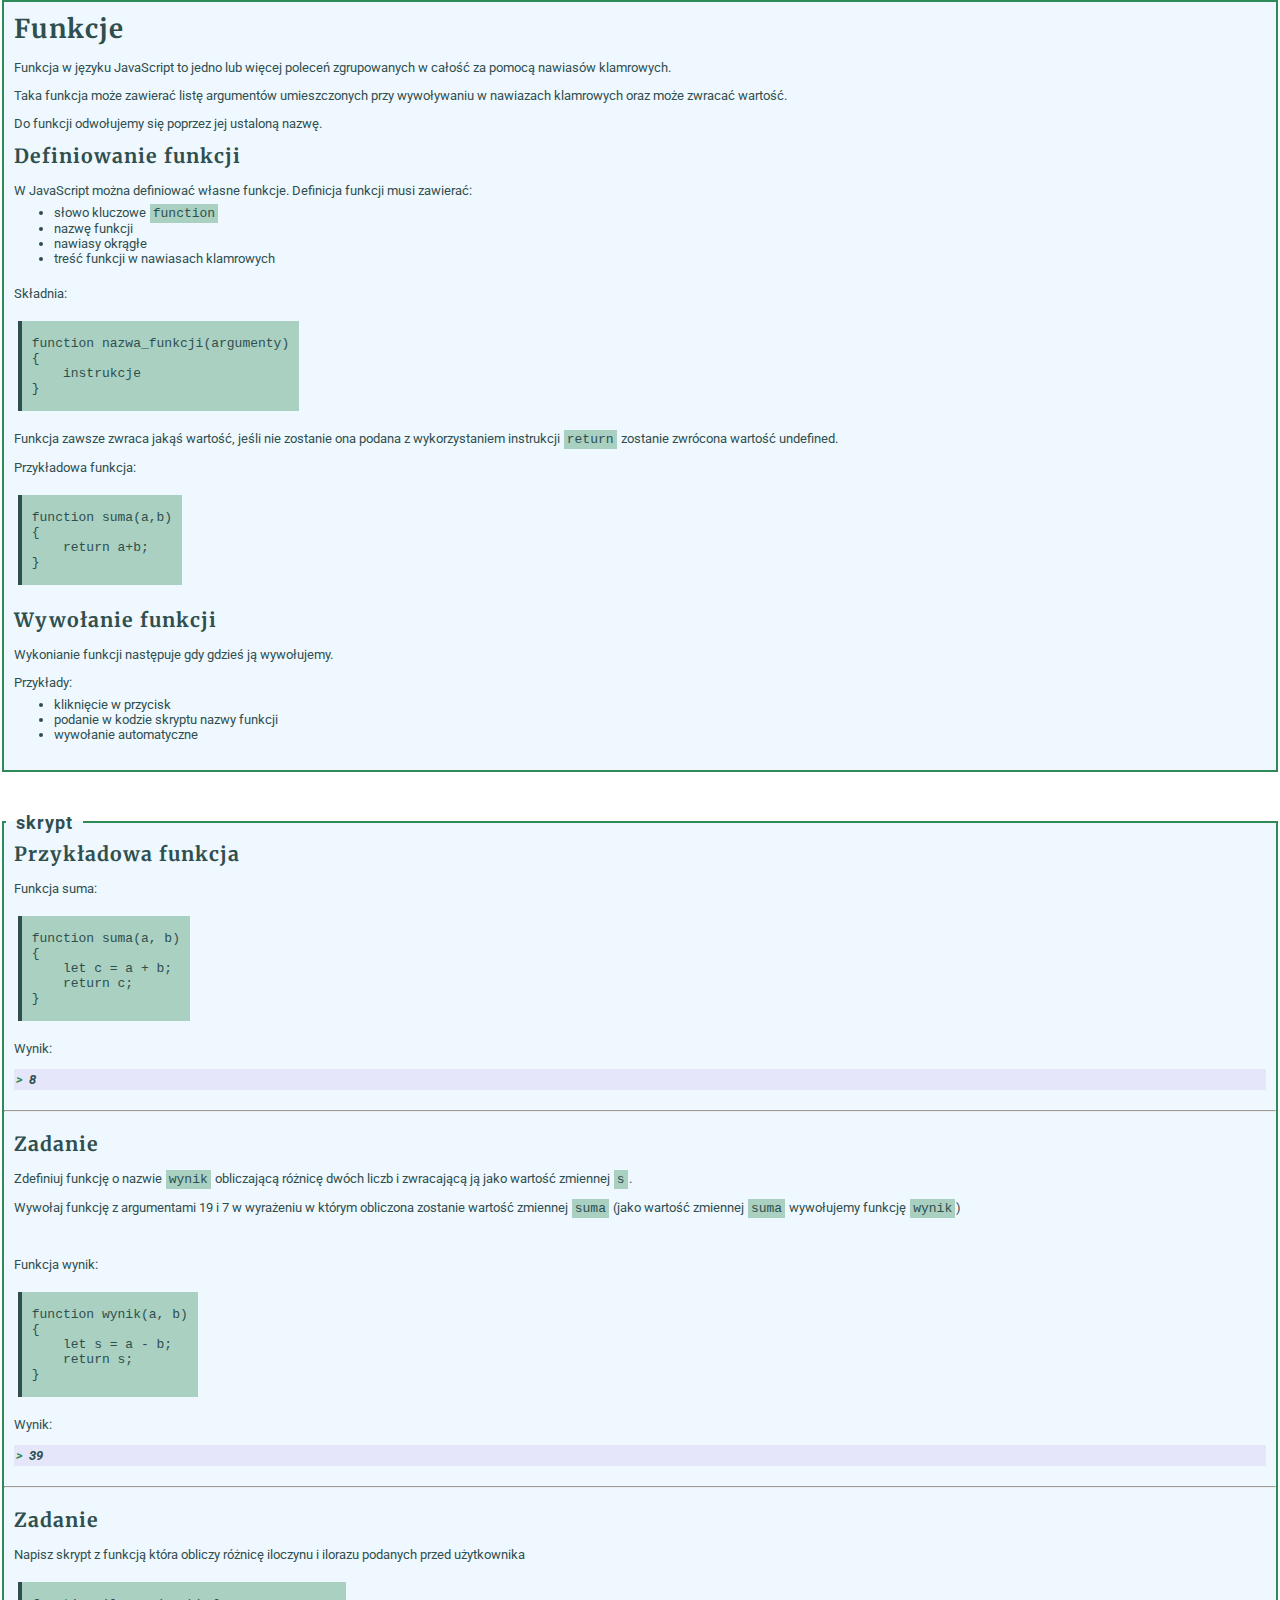
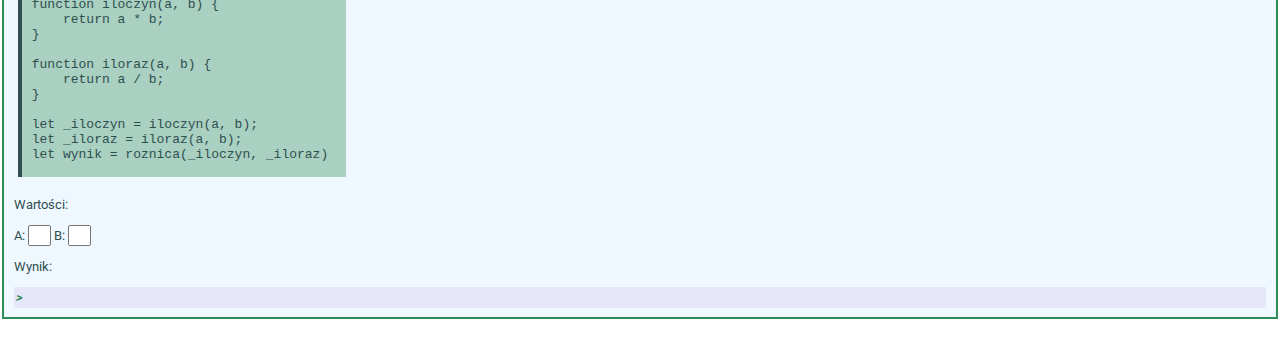
==== funkcje/index.html @ 679e2f94 "19.10.2022" ====
<!DOCTYPE html>
<html lang="en">

<head>
    <meta charset="UTF-8">
    <meta http-equiv="X-UA-Compatible" content="IE=edge">
    <meta name="viewport" content="width=device-width, initial-scale=1.0">
    <title>Document</title>
    <link rel="stylesheet" href="../style.css">
</head>

<body class="winter">
    <fieldset>
        <h1>Funkcje</h1>
        <p>Funkcja w języku JavaScript to jedno lub więcej poleceń zgrupowanych w całość za pomocą nawiasów klamrowych.
        </p>
        <p>Taka funkcja może zawierać listę argumentów umieszczonych przy wywoływaniu w nawiazach klamrowych oraz może
            zwracać wartość.</p>
        <p>Do funkcji odwołujemy się poprzez jej ustaloną nazwę.</p>
        <h2>Definiowanie funkcji</h2>
        <p>W JavaScript można definiować własne funkcje. Definicja funkcji musi zawierać:</p>
        <ul>
            <li>słowo kluczowe <code>function</code></li>
            <li>nazwę funkcji</li>
            <li>nawiasy okrągłe</li>
            <li>treść funkcji w nawiasach klamrowych</li>
        </ul>
        <p>Składnia: </p>
        <code>
        <pre>function nazwa_funkcji(argumenty)
{
    instrukcje
}   </pre>
</code>
        <p>Funkcja zawsze zwraca jakąś wartość, jeśli nie zostanie ona podana z wykorzystaniem instrukcji
            <code>return</code> zostanie zwrócona wartość undefined.
        </p>
        <p>Przykładowa funkcja:</p>
        <code>
        <pre>function suma(a,b)
{
    return a+b;
}</pre>
    </code>
        <h2>Wywołanie funkcji</h2>
        <p>Wykonianie funkcji następuje gdy gdzieś ją wywołujemy.</p>
        <p>Przykłady:</p>
        <ul>
            <li>kliknięcie w przycisk</li>
            <li>podanie w kodzie skryptu nazwy funkcji</li>
            <li>wywołanie automatyczne</li>
        </ul>
    </fieldset>

    <fieldset>
        <legend>Skrypt</legend>
        <h2>Przykładowa funkcja</h2>
        <p>Funkcja suma:</p>
        <code>
<pre>
function suma(a, b)
{
    let c = a + b;
    return c;
}
</pre>
        </code>

        <script>
            function suma(a, b) {
                let c = a + b;
                return c;
            }
            document.write("<p>Wynik:</p><strong>" + suma(5, 3) + "</strong>");
        </script>

        <hr>
        <h2>Zadanie</h2>
        <p>Zdefiniuj funkcję o nazwie <code>wynik</code> obliczającą różnicę dwóch liczb i zwracającą ją jako wartość
            zmiennej <code>s</code>.</p>
        <p>Wywołaj funkcję z argumentami 19 i 7 w wyrażeniu w którym obliczona zostanie wartość zmiennej
            <code>suma</code> (jako wartość zmiennej <code>suma</code> wywołujemy funkcję <code>wynik</code>)</p>
        <br>
        <p>Funkcja wynik:</p>

        <code>
<pre>
function wynik(a, b)
{
    let s = a - b;
    return s;    
} 
</pre>
        </code>
        <script>
            function roznica(a, b) {
                let s = a - b;
                return s;
            }
            let _suma = suma(roznica(19, 7), 27);
            document.write("<p>Wynik:</p><strong>" + _suma + "</strong>");
        </script>

        <hr>
        <h2>Zadanie</h2>
        <p>Napisz skrypt z funkcją która obliczy różnicę iloczynu i ilorazu podanych przed użytkownika</p>

        <code>
            <pre>
function iloczyn(a, b) {
    return a * b;
}

function iloraz(a, b) {
    return a / b;
}

let _iloczyn = iloczyn(a, b);
let _iloraz = iloraz(a, b);
let wynik = roznica(_iloczyn, _iloraz) 
</pre>
        </code>
        <br>
        <p>Wartości:</p>
        <label for="input1">A: </label>
        <input id="input1" type="text">

        <label for="input2">B: </label>
        <input id="input2" type="text">
        <script>
            function iloczyn(a, b) {
                return a * b;
            }

            function iloraz(a, b) {
                return a / b;
            }

            function refresh(){
                let a = parseInt(document.getElementById("input1").value);
                let b = parseInt(document.getElementById("input2").value);
                let _iloczyn = iloczyn(a, b);
                let _iloraz = iloraz(a, b);
                let wynik = roznica(_iloczyn, _iloraz) 
                document.getElementById("wynik-2").innerHTML = _iloczyn + " - " + _iloraz+ " = " + wynik;
            }
            document.getElementById("input1").oninput = refresh;
            document.getElementById("input2").oninput = refresh;
        </script>
        <p>Wynik:</p>
        <strong id="wynik-2"></strong>
    </fieldset>
</body>

</html>
---- style.css ----
@import url('https://fonts.googleapis.com/css2?family=Lato&display=swap');
@import url('https://fonts.googleapis.com/css2?family=Roboto&display=swap');
@import url('https://fonts.googleapis.com/css2?family=Merriweather&display=swap');

body {
    margin: 0;
    font-family: 'Roboto', sans-serif;
    color: coral;
}
.winter 
{
    color: darkslategray;
}
.winter > *
{
    background-color: aliceblue;
    border-color: seagreen;
    border-width: 2px;
}
.winter code
{
    background-color: rgba(46, 139, 86, 0.363);
}
.winter fieldset > code
{
    border-left: 4px solid darkslategray;
    margin-left: 4px;
}
.winter strong
{
    display: block;
    min-width: 40%;
    padding: 3px 2px;
    font-style: italic;
    background-color: lavender;
}
.winter strong::before
{
    color: seagreen;
    content: '> ';
    margin-right: 3px;
}
.winter hr
{
    color: seagreen;
    margin: 20px -9.5px;
}
input{
    width: 15px;
}
#container {
    display: flex;
    width: 100vw;
    height: 100vh;
    margin: 0;
    flex-direction: column;
}

header,
section,
footer {
    width: 100vw;
    margin: 0;
}

header,
footer {
    outline: 1px solid coral;
    outline-offset: -4px;
}

header {
    height: 5.5vh;
    font-size: 20px;
}

header span {
    font-size: 35px;
}


#header-left {
    float: left;
    height: 100%;
}

header span {
    font-size: 39px;
    margin: 0px 6px 0px 15px;
    letter-spacing: 2px;
    -webkit-text-stroke: 1px coral;
    color: white;
}

section {
    flex-grow: 1;
    display: flex;
    flex-direction: column;
}

body>fieldset {
    margin-bottom: 40px;
}
fieldset fieldset 
{
    padding-top: 10px;
    margin-bottom: 20px;
}
fieldset {
    font-size: 13px;
    border: 1px solid coral;
}

body>fieldset {
    border-top: 3px double;
}

code {
    margin: 0;
    padding: 2px 3px;
    margin: 0px 1px;
}

fieldset>code,
fieldset fieldset code {
    display: inline-block;
    margin: 7px 0px 7px 10px;
    padding: 2px 10px;
    background-color: rgba(204, 93, 52, 0.11);
}

fieldset h1 {
    margin-bottom: 5px;
}

legend {
 
    margin-left: -8px;
    padding: 0px 10px;
    font-size: 18px;
    text-transform: lowercase;
    font-weight: bold;
    letter-spacing: 1px;
}

#img-top {
    height: 23%;
    border-bottom: 2px dotted coral;
}

#img-header {
    display: block;
    width: 30%;
    margin: 15px 0px 2px 0px;
    float: left;
}

#img-header p {
    margin: 5px 0px 5px 5px
}

#img-flag {
    display: block;
    width: 30%;
    height: 80px;
    margin: 10px 5px 0px 0px;
    float: right;
}

#img-flag img {
    float: right;
    height: 100%;
}

#img-container {
    clear: both;
    display: flex;
    justify-content: space-between;
}

.img {
    font-family: 'Times New Roman', Times, serif;
    margin: 20px 5px;
    height: 325px;
    width: 490px;
    outline: 1px solid coral;
    background-color: rgb(146, 51, 7);
    color: wheat;
    padding: 3px;
    font-size: 15px;
    letter-spacing: 1px;
    text-align: center;
}

.img img {
    height: 93%;
}

.img span {
    display: inline-block;
}

form label {
    margin-right: 5px;
    float: left;
}

#form-container {
    width: 200px;
}

#form-container input {
    float: right;
    border: 1px solid coral;
}

fieldset h1,
h2,
h3,
h4,
h5,
h6 {
    font-family: 'Merriweather', serif;
    letter-spacing: 1px;
    margin-bottom: 15px;
}
fieldset h1:first-of-type, h2:first-of-type, h3:first-of-type
{
    margin-top: 5px;
}
fieldset ul,
ol {
    margin-top: -6px;
    margin-bottom: 20px;
}

ol ol,
ul ul,
ul ol,
ol ul {
    margin: auto;
}

fieldset .table-winter
{
    border-collapse: collapse;
}
fieldset .table-winter *
{
    border: 1px darkslategray solid; 
    padding: 2px 10px;
}
fieldset .table-winter th
{
    font-family: 'Merriweather', serif;
    font-weight: 500;
    text-align: left;
    color: lavender;
    font-size: 15px;
    letter-spacing: 3px;
    background-color: seagreen;
}
fieldset .table-winter tr
{
    color: darkslategrey;
    background-color: aliceblue;
}
fieldset .table-winter tr:nth-of-type(odd)
{
    background-color: lavender;
}

.button {
    background-color: transparent;
    color: coral;
    border: 1px coral solid;
    padding: 7px 10px;
    text-align: center;
    text-decoration: none;
    display: inline-block;
    margin: 4px 2px;
    cursor: pointer;
    transition: background-color 0.5s;

}

.button:hover {
    background-color: coral;
    color: white;
}

.button:active {
    transition: 0.1s;
    background-color: rgb(155, 74, 44);
    color: wheat;
}

footer {
    height: 3vh;
    font-family: 'Times New Roman', Times, serif;
    text-align: center;
    line-height: 3vh;
}

.clear * {
    all: initial;
}
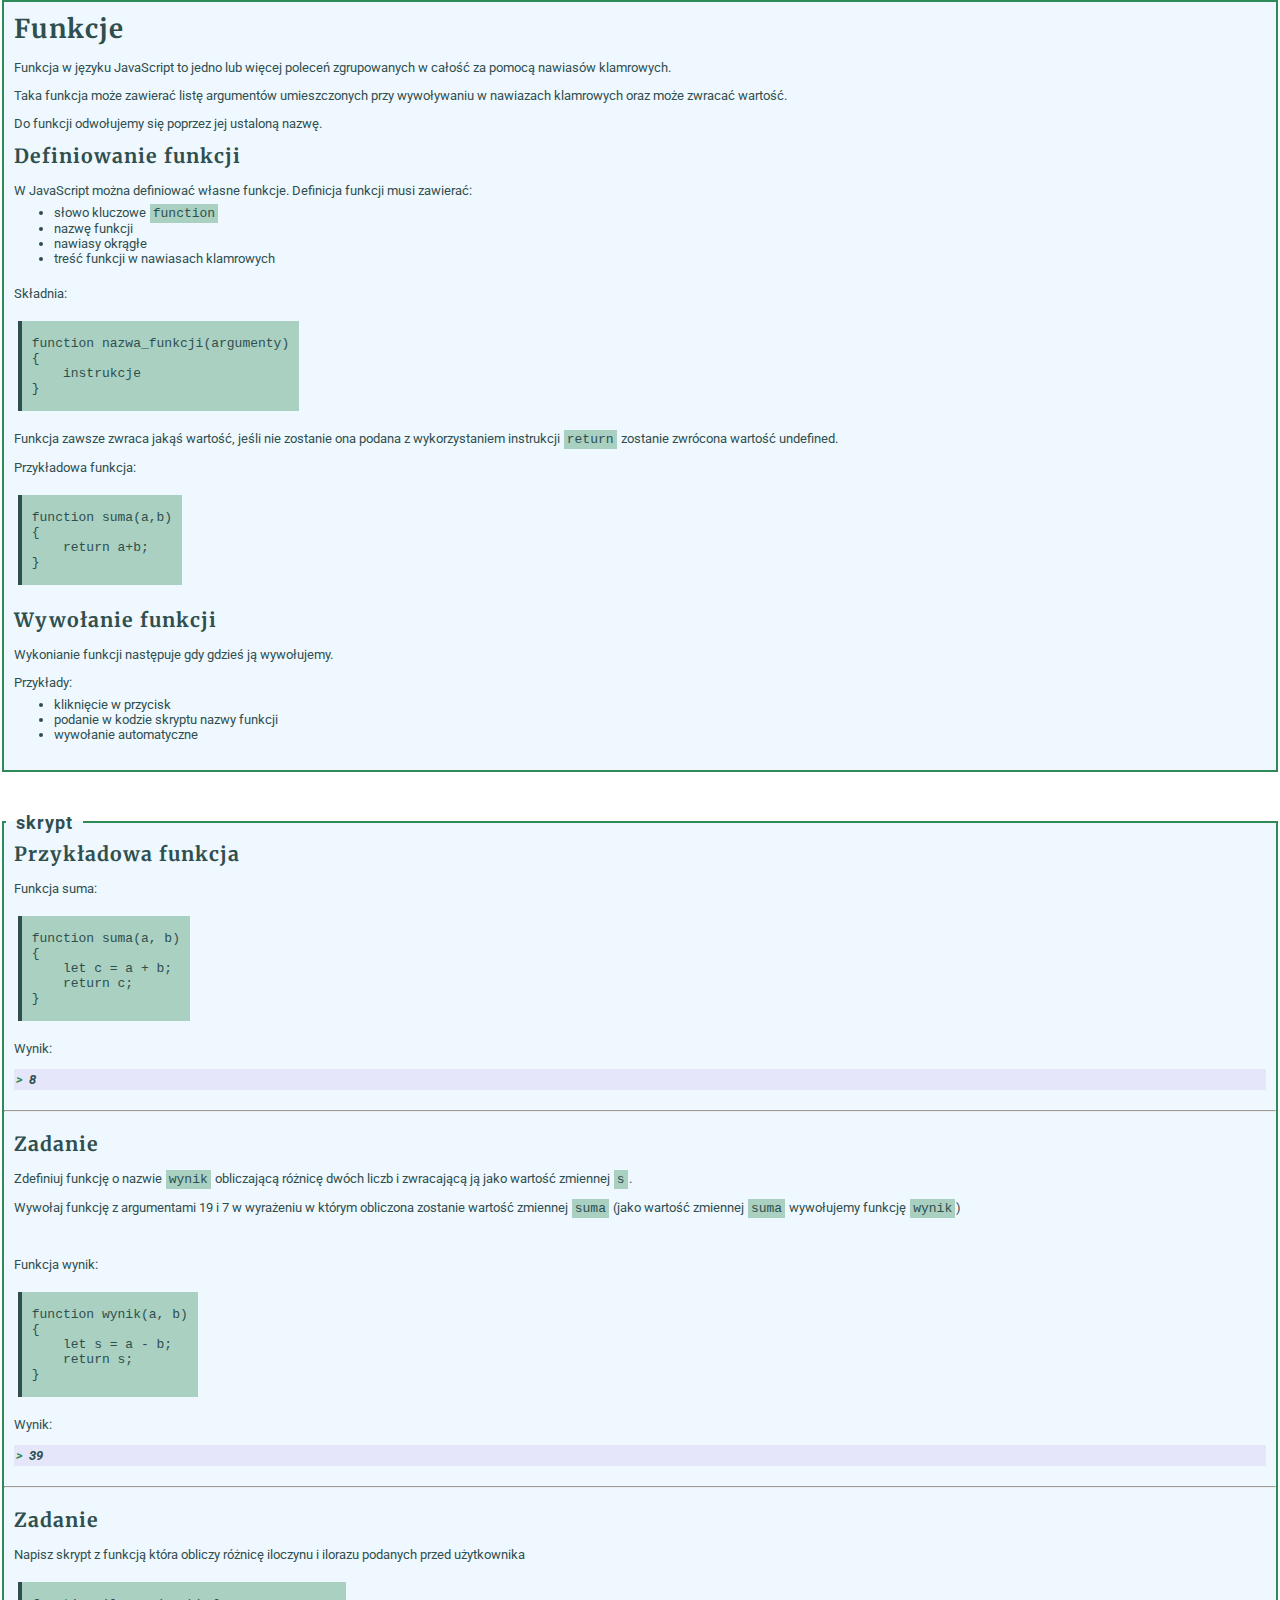
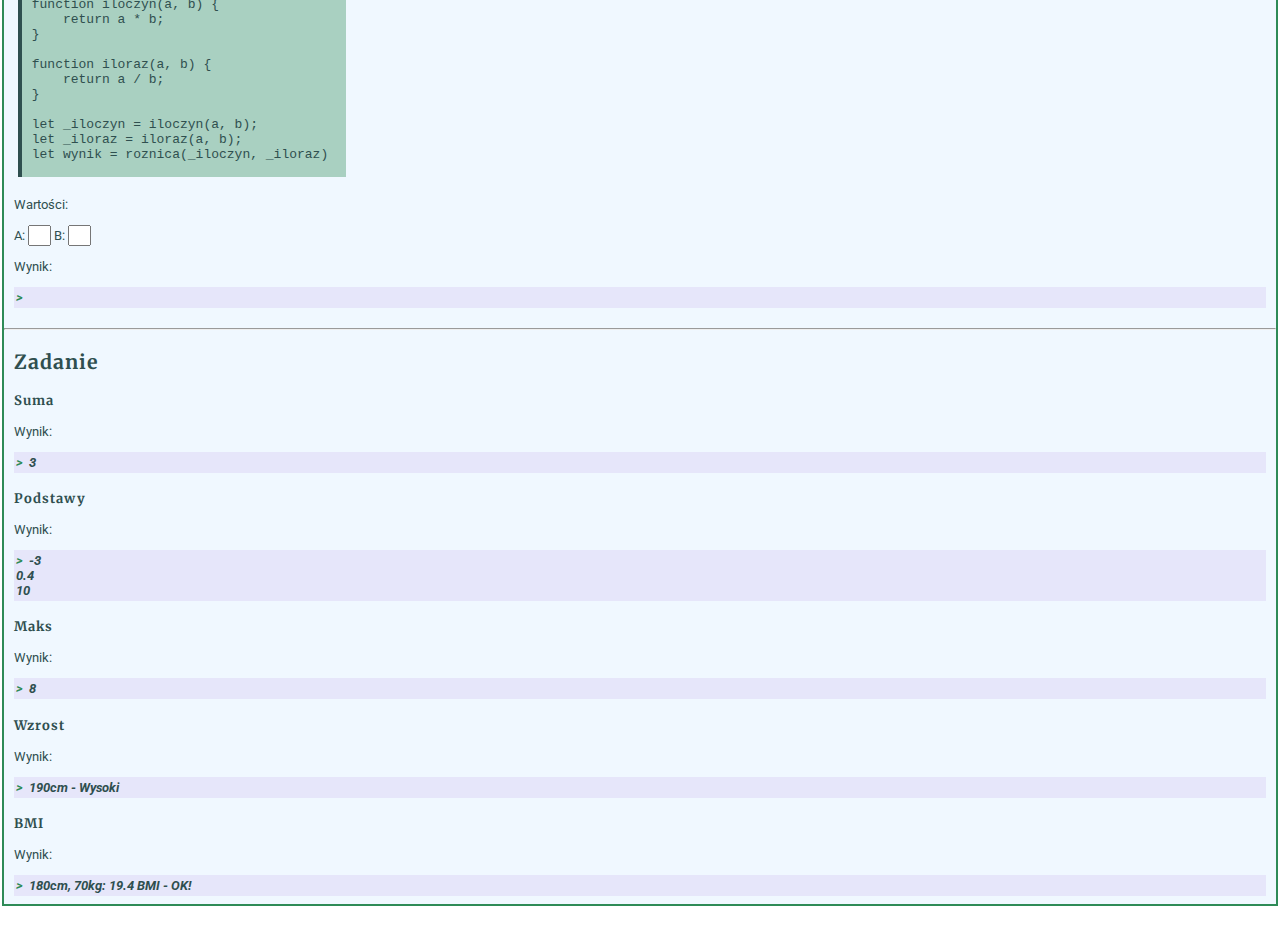
==== commit 5bd3eee7: "02.11.2022" ====
--- a/funkcje/index.html
+++ b/funkcje/index.html
@@ -67,11 +67,13 @@
         </code>
 
         <script>
+
             function suma(a, b) {
                 let c = a + b;
                 return c;
             }
             document.write("<p>Wynik:</p><strong>" + suma(5, 3) + "</strong>");
+
         </script>
 
         <hr>
@@ -79,7 +81,8 @@
         <p>Zdefiniuj funkcję o nazwie <code>wynik</code> obliczającą różnicę dwóch liczb i zwracającą ją jako wartość
             zmiennej <code>s</code>.</p>
         <p>Wywołaj funkcję z argumentami 19 i 7 w wyrażeniu w którym obliczona zostanie wartość zmiennej
-            <code>suma</code> (jako wartość zmiennej <code>suma</code> wywołujemy funkcję <code>wynik</code>)</p>
+            <code>suma</code> (jako wartość zmiennej <code>suma</code> wywołujemy funkcję <code>wynik</code>)
+        </p>
         <br>
         <p>Funkcja wynik:</p>
 
@@ -93,12 +96,14 @@
 </pre>
         </code>
         <script>
-            function roznica(a, b) {
-                let s = a - b;
-                return s;
-            }
-            let _suma = suma(roznica(19, 7), 27);
-            document.write("<p>Wynik:</p><strong>" + _suma + "</strong>");
+            {
+                function roznica(a, b) {
+                    let s = a - b;
+                    return s;
+                }
+                let _suma = suma(roznica(19, 7), 27);
+                document.write("<p>Wynik:</p><strong>" + _suma + "</strong>");
+            }
         </script>
 
         <hr>
@@ -128,27 +133,103 @@
         <label for="input2">B: </label>
         <input id="input2" type="text">
         <script>
-            function iloczyn(a, b) {
-                return a * b;
-            }
-
-            function iloraz(a, b) {
-                return a / b;
-            }
-
-            function refresh(){
-                let a = parseInt(document.getElementById("input1").value);
-                let b = parseInt(document.getElementById("input2").value);
-                let _iloczyn = iloczyn(a, b);
-                let _iloraz = iloraz(a, b);
-                let wynik = roznica(_iloczyn, _iloraz) 
-                document.getElementById("wynik-2").innerHTML = _iloczyn + " - " + _iloraz+ " = " + wynik;
-            }
-            document.getElementById("input1").oninput = refresh;
-            document.getElementById("input2").oninput = refresh;
+            {
+                function iloczyn(a, b) {
+                    return a * b;
+                }
+
+                function iloraz(a, b) {
+                    return a / b;
+                }
+
+                function refresh() {
+                    let a = parseInt(document.getElementById("input1").value);
+                    let b = parseInt(document.getElementById("input2").value);
+                    let _iloczyn = iloczyn(a, b);
+                    let _iloraz = iloraz(a, b);
+                    let wynik = roznica(_iloczyn, _iloraz)
+                    document.getElementById("wynik-2").innerHTML = _iloczyn + " - " + _iloraz + " = " + wynik;
+                }
+                document.getElementById("input1").oninput = refresh;
+                document.getElementById("input2").oninput = refresh;
+            }
         </script>
         <p>Wynik:</p>
         <strong id="wynik-2"></strong>
+
+        <hr>
+        <h2>Zadanie</h2>
+        <h4>Suma</h4>
+
+        <script>
+            {
+                function _suma(a, b) {
+                    return a + b;
+                }
+
+                document.write("<p>Wynik:</p><strong>" + _suma(1, 2) + "</strong>");
+            }
+        </script>
+
+
+        <h4>Podstawy</h4>
+
+        <script>
+            {
+                function podstawy(a, b) {
+                    return [a - b, a / b, a * b].toString().replace(/,/g, "<br>");
+                }
+
+                document.write("<p>Wynik:</p><strong>" + podstawy(2, 5) + "</strong>");
+            }
+        </script>
+
+        <h4>Maks</h4>
+
+        <script>
+            {
+                function maks(a, b, c) {
+                    let temp;
+                    let ret;
+                    a > b ? temp = a : temp = b;
+                    temp > c ? ret = temp : ret = c;
+                    return ret;
+                }
+
+                document.write("<p>Wynik:</p><strong>" + maks(8, 2, 5) + "</strong>");
+            }
+        </script>
+
+        <h4>Wzrost</h4>
+
+        <script>
+            {
+                function wzrost(cm) {
+                    if (cm > 180) { return cm + "cm - "+ "Wysoki" }
+                    else if (cm < 150) { return cm + "cm - "+ "Niski" }
+                    else { return cm + "cm - "+ "Średni" }
+                }
+
+                document.write("<p>Wynik:</p><strong>" + wzrost(190) + "</strong>");
+            }
+        </script>
+
+        <h4>BMI</h4>
+
+        <script>
+            {
+                function bmi(cm, kg) {
+                    let bmi = ((kg / (cm * 2)) * 100).toFixed(1);
+                    
+                    if (bmi > 25) {return cm+"cm, "+kg+"kg: " + bmi +" BMI - " + "Za dużo."}
+                    else if (bmi < 18.5) {return  cm+"cm, "+kg+"kg: " + bmi +" BMI - " + "Za mało."}
+                    else {return  cm+"cm, "+kg+"kg: " + bmi +" BMI - " +  "OK!"}
+                }
+
+                document.write("<p>Wynik:</p><strong>" + bmi(180, 70) + "</strong>");
+            }
+        </script>
+
     </fieldset>
 </body>
 
--- a/style.css
+++ b/style.css
@@ -45,6 +45,66 @@
     color: seagreen;
     margin: 20px -9.5px;
 }
+
+.moon
+{
+    color:mediumslateblue;
+}
+.moon > *
+{
+    background-color: azure;
+    border-color: mediumslateblue;
+    border-width: 2px;
+}
+.moon *
+{
+    border-color: mediumslateblue !important;
+}
+.moon h1
+{
+    text-shadow: 125px 2px 2px rgba(25, 25, 112, 0.1);
+}
+.moon h1::first-letter
+{
+    font-size: larger;
+}
+.moon a:link
+{
+    color: mediumslateblue;
+}
+.moon a:visited
+{
+    color: blueviolet;
+}
+.moon hr
+{
+    border: 0;
+    height: 1px;
+    margin: 20px -9.5px;
+    background-image: linear-gradient(to right, rgba(0, 0, 0, 0), rgba(124, 104, 238, 0.822) 3%, rgba(0, 0, 0, 0));
+}
+.moon fieldset > code
+{
+    background-color: rgba(147, 112, 216, 0.253);
+}
+.moon strong
+{
+    color:slateblue;
+    font-weight: normal;
+    display: block;
+    min-width: 40%;
+    padding: 3px 2px;
+    font-style: italic;
+    background-color: lavender;
+}
+.moon strong::before
+{
+    color: slateblue;
+    content: '> ';
+    margin-right: 3px;
+}
+/* Styles */
+
 input{
     width: 15px;
 }
@@ -305,3 +365,89 @@
 .clear * {
     all: initial;
 }
+
+.menu-hoz
+{
+    list-style-type: none;
+    padding-left: 0px;
+}
+.menu-hoz li
+{
+    display: inline-block;
+    border: 1px solid coral;
+}
+.menu-hoz li > a
+{
+    text-decoration: none !important;
+    cursor: pointer;
+    transition: 0.3s;
+    padding: 7px 10px;
+    display: block;
+}
+.menu-hoz a:hover
+{
+    color:azure !important;
+    background-color: mediumslateblue;
+}
+
+.menu-hoz-float
+{
+    display: initial;
+}
+.menu-hoz-float > li
+{
+    float: left;
+    margin-right: 3px;
+}
+.menu-hoz-float::after
+{
+    display: block;
+    content: '';
+    clear: both;
+}
+.menu-vert
+{
+    display: block;
+    width:93.5px;
+    list-style-type: none;
+    padding-left: 0px;
+}
+.menu-vert li
+{
+    display: block;
+    position: relative;
+    text-align: justify;
+    margin-bottom: 5px;
+    transition: 0.3s;
+    border: 1px solid coral;
+    width: 100%;
+}
+.menu-vert li > a
+{
+    text-decoration: none !important;
+    width: 100%;
+    cursor: pointer;
+    transition: 0.3s;
+    padding: 7px 10px;
+    display: inline-block;
+}
+.menu-vert li::after
+{
+    display: inline;
+    position: absolute;
+    right: 2px;
+    bottom:0px;
+    font-size: 24px;
+    color: white;
+    content: '⮞';
+}
+.menu-vert a:hover
+{
+    color:azure !important;
+    font-weight: normal !important;
+}
+.menu-vert li:hover
+{
+    padding-right: 10px;
+    background-color: mediumslateblue;
+}